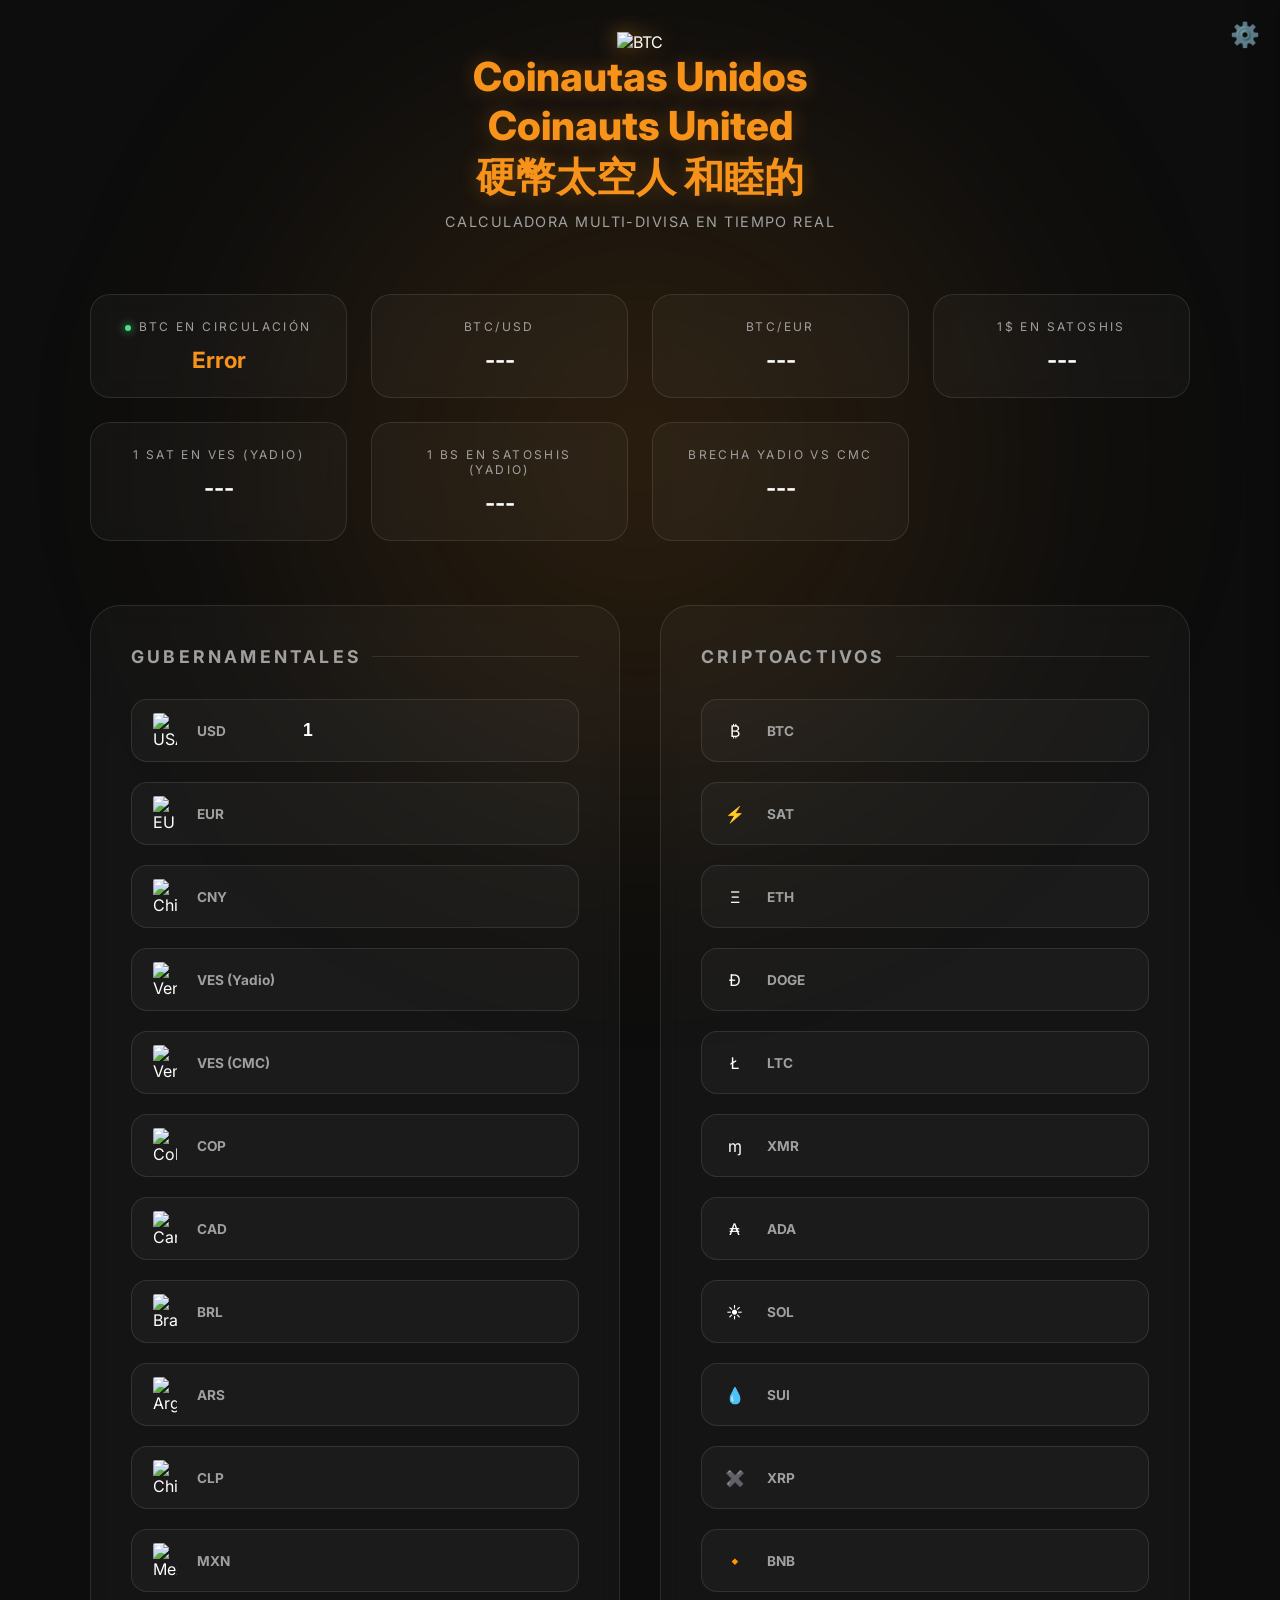
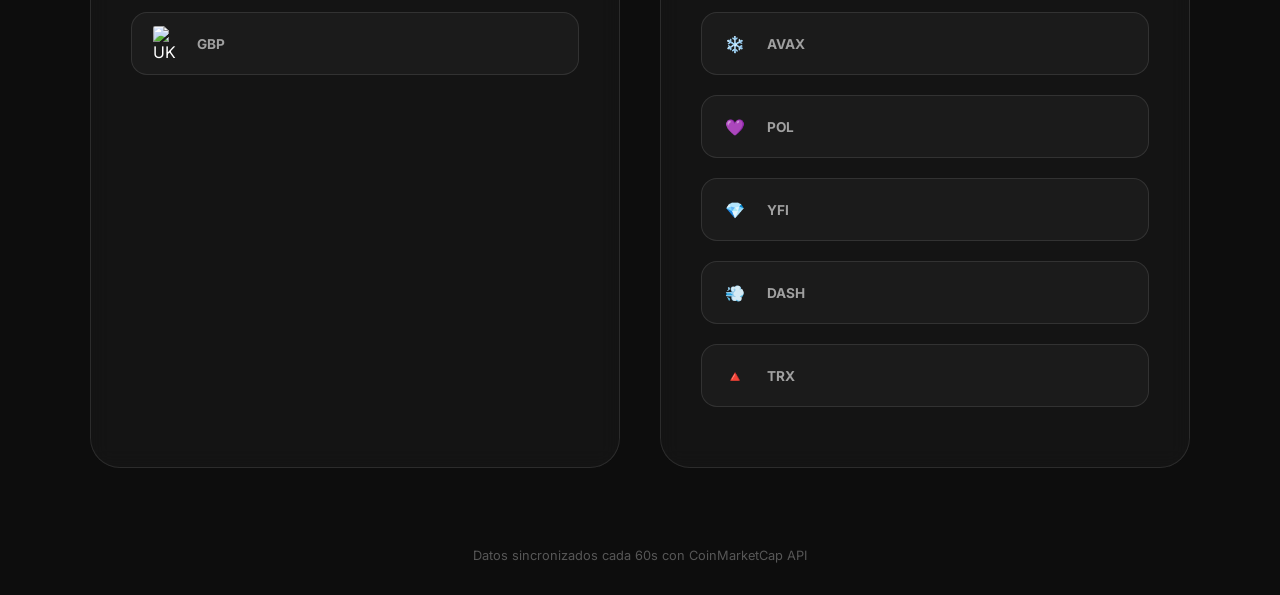
==== index.html @ e96ce552 "Refactor calculator with premium UI and mobile support" ====
<!DOCTYPE html>
<html lang="es">

<head>
    <meta charset="UTF-8">
    <meta name="viewport" content="width=device-width, initial-scale=1.0">
    <title>Coinautas v2 | Calculadora Cripto</title>
    <link rel="stylesheet" href="calc.css">
    <link href="https://fonts.googleapis.com/css2?family=Inter:wght@400;600;700;800&display=swap" rel="stylesheet">
</head>

<body>
    <div class="background-glow"></div>
    <div class="dashboard">
        <header>
            <div class="settings-control" id="settings-trigger">
                <span>⚙️</span>
            </div>
            <img src="https://cryptologos.cc/logos/bitcoin-btc-logo.svg" alt="BTC" class="header-logo">
            <h1>Coinautas Unidos <br>Coinauts United <br>硬幣太空人 和睦的</h1>
            <p>Calculadora Multi-Divisa en Tiempo Real</p>
        </header>

        <!-- Settings Panel -->
        <div id="settings-panel" class="settings-panel">
            <div class="settings-header">
                <h3>Configuración de Vista</h3>
                <button id="close-settings" class="close-btn">&times;</button>
            </div>
            <div id="visibility-list" class="visibility-list">
                <!-- Dynamically populated -->
            </div>
            <div class="suggestion-box">
                <button id="suggest-btn" class="suggest-btn">📥 Sugerir nueva moneda</button>
            </div>
        </div>
        <div id="settings-overlay" class="settings-overlay"></div>

        <section class="summary">
            <div class="summary-card">
                <label>
                    <div class="dot"></div>BTC En Circulación
                </label>
                <span id="btc-supply-now">---</span>
            </div>
            <div class="summary-card">
                <label>BTC/USD</label>
                <span id="summary-usd">---</span>
            </div>
            <div class="summary-card">
                <label>BTC/EUR</label>
                <span id="summary-eur">---</span>
            </div>
            <div class="summary-card">
                <label>1$ en Satoshis</label>
                <span id="summary-usdsat">---</span>
            </div>
            <div class="summary-card">
                <label>1 Sat en VES (Yadio)</label>
                <span id="summary-vesat">---</span>
            </div>
            <div class="summary-card">
                <label>1 Bs en Satoshis (Yadio)</label>
                <span id="summary-satves">---</span>
            </div>
            <div class="summary-card highlight">
                <label>Brecha Yadio vs CMC</label>
                <span id="summary-vesdiff">---</span>
            </div>
        </section>

        <div class="groups">
            <!-- Gubernamentales -->
            <section class="group">
                <h2>Gubernamentales</h2>

                <div class="input-row">
                    <span class="flag"><img src="https://flagcdn.com/us.svg" alt="USA"></span>
                    <span class="label">USD</span>
                    <input type="number" id="USD" value="1">
                </div>

                <div class="input-row">
                    <span class="flag"><img src="https://flagcdn.com/eu.svg" alt="EU"></span>
                    <span class="label">EUR</span>
                    <input type="number" id="EUR">
                </div>

                <div class="input-row">
                    <span class="flag"><img src="https://flagcdn.com/cn.svg" alt="China"></span>
                    <span class="label">CNY</span>
                    <input type="number" id="CNY">
                </div>

                <div class="input-row">
                    <span class="flag"><img src="https://flagcdn.com/ve.svg" alt="Venezuela"></span>
                    <span class="label">VES (Yadio)</span>
                    <input type="number" id="VES_YADIO">
                </div>

                <div class="input-row">
                    <span class="flag"><img src="https://flagcdn.com/ve.svg" alt="Venezuela"></span>
                    <span class="label">VES (CMC)</span>
                    <input type="number" id="VES_CMC">
                </div>

                <div class="input-row">
                    <span class="flag"><img src="https://flagcdn.com/co.svg" alt="Colombia"></span>
                    <span class="label">COP</span>
                    <input type="number" id="COP">
                </div>

                <div class="input-row">
                    <span class="flag"><img src="https://flagcdn.com/ca.svg" alt="Canada"></span>
                    <span class="label">CAD</span>
                    <input type="number" id="CAD">
                </div>

                <div class="input-row">
                    <span class="flag"><img src="https://flagcdn.com/br.svg" alt="Brazil"></span>
                    <span class="label">BRL</span>
                    <input type="number" id="BRL">
                </div>

                <div class="input-row">
                    <span class="flag"><img src="https://flagcdn.com/ar.svg" alt="Argentina"></span>
                    <span class="label">ARS</span>
                    <input type="number" id="ARS">
                </div>

                <div class="input-row">
                    <span class="flag"><img src="https://flagcdn.com/cl.svg" alt="Chile"></span>
                    <span class="label">CLP</span>
                    <input type="number" id="CLP">
                </div>

                <div class="input-row">
                    <span class="flag"><img src="https://flagcdn.com/mx.svg" alt="Mexico"></span>
                    <span class="label">MXN</span>
                    <input type="number" id="MXN">
                </div>

                <div class="input-row">
                    <span class="flag"><img src="https://flagcdn.com/gb.svg" alt="UK"></span>
                    <span class="label">GBP</span>
                    <input type="number" id="GBP">
                </div>
            </section>

            <!-- eCoins -->
            <section class="group">
                <h2>Criptoactivos</h2>

                <div class="input-row">
                    <span class="flag">₿</span>
                    <span class="label">BTC</span>
                    <input type="number" id="BTC">
                </div>

                <div class="input-row">
                    <span class="flag">⚡</span>
                    <span class="label">SAT</span>
                    <input type="number" id="SAT">
                </div>

                <div class="input-row">
                    <span class="flag">Ξ</span>
                    <span class="label">ETH</span>
                    <input type="number" id="ETH">
                </div>

                <div class="input-row">
                    <span class="flag">Ð</span>
                    <span class="label">DOGE</span>
                    <input type="number" id="DOGE">
                </div>

                <div class="input-row">
                    <span class="flag">Ł</span>
                    <span class="label">LTC</span>
                    <input type="number" id="LTC">
                </div>

                <div class="input-row">
                    <span class="flag">ɱ</span>
                    <span class="label">XMR</span>
                    <input type="number" id="XMR">
                </div>

                <div class="input-row">
                    <span class="flag">₳</span>
                    <span class="label">ADA</span>
                    <input type="number" id="ADA">
                </div>

                <div class="input-row">
                    <span class="flag">☀️</span>
                    <span class="label">SOL</span>
                    <input type="number" id="SOL">
                </div>

                <div class="input-row">
                    <span class="flag">💧</span>
                    <span class="label">SUI</span>
                    <input type="number" id="SUI">
                </div>

                <div class="input-row">
                    <span class="flag">✖️</span>
                    <span class="label">XRP</span>
                    <input type="number" id="XRP">
                </div>

                <div class="input-row">
                    <span class="flag">🔸</span>
                    <span class="label">BNB</span>
                    <input type="number" id="BNB">
                </div>

                <div class="input-row">
                    <span class="flag">❄️</span>
                    <span class="label">AVAX</span>
                    <input type="number" id="AVAX">
                </div>

                <div class="input-row">
                    <span class="flag">💜</span>
                    <span class="label">POL</span>
                    <input type="number" id="POL">
                </div>

                <div class="input-row">
                    <span class="flag">💎</span>
                    <span class="label">YFI</span>
                    <input type="number" id="YFI">
                </div>

                <div class="input-row">
                    <span class="flag">💨</span>
                    <span class="label">DASH</span>
                    <input type="number" id="DASH">
                </div>

                <div class="input-row">
                    <span class="flag">🔺</span>
                    <span class="label">TRX</span>
                    <input type="number" id="TRX">
                </div>
            </section>
        </div>

        <footer>
            Datos sincronizados cada 60s con CoinMarketCap API
        </footer>
    </div>

    <script src="calc.js"></script>
</body>

</html>
---- calc.css ----
:root {
    --primary-gold: #f7931a;
    --dark-bg: #0d0d0d;
    --card-bg: rgba(255, 255, 255, 0.03);
    --text-main: #ffffff;
    --text-dim: #a0a0a0;
    --accent-glow: rgba(247, 147, 26, 0.15);
    --border: rgba(255, 255, 255, 0.1);
}

* {
    margin: 0;
    padding: 0;
    box-sizing: border-box;
}

html,
body {
    overflow-x: hidden;
    width: 100%;
}

body {
    background-color: var(--dark-bg);
    color: var(--text-main);
    font-family: 'Inter', sans-serif;
    min-height: 100vh;
    padding: 2rem;
    display: flex;
    flex-direction: column;
    align-items: center;
}

.background-glow {
    position: fixed;
    top: 50%;
    left: 50%;
    transform: translate(-50%, -50%);
    width: 80vw;
    height: 80vw;
    background: radial-gradient(circle, var(--accent-glow) 0%, transparent 70%);
    z-index: -1;
    filter: blur(100px);
}

.dashboard {
    width: 100%;
    max-width: 1100px;
    z-index: 1;
}

header {
    text-align: center;
    margin-bottom: 4rem;
}

header h1 {
    font-size: 2.5rem;
    font-weight: 800;
    color: var(--primary-gold);
    margin-bottom: 0.5rem;
    text-shadow: 0 0 20px rgba(247, 147, 26, 0.3);
    display: flex;
    align-items: center;
    justify-content: center;
    gap: 15px;
    flex-wrap: wrap;
}

.header-logo {
    width: 45px;
    height: 45px;
    filter: drop-shadow(0 0 10px rgba(247, 147, 26, 0.5));
}

header p {
    color: var(--text-dim);
    letter-spacing: 0.1em;
    text-transform: uppercase;
    font-size: 0.9rem;
}

.summary {
    display: grid;
    grid-template-columns: repeat(auto-fit, minmax(220px, 1fr));
    gap: 1.5rem;
    margin-bottom: 4rem;
}

.summary-card {
    background: var(--card-bg);
    backdrop-filter: blur(10px);
    -webkit-backdrop-filter: blur(10px);
    border: 1px solid var(--border);
    padding: 1.5rem;
    border-radius: 20px;
    text-align: center;
    transition: transform 0.3s ease, border-color 0.3s ease;
}

.summary-card:hover {
    transform: translateY(-5px);
    border-color: rgba(247, 147, 26, 0.4);
}

.summary-card label {
    display: block;
    font-size: 0.75rem;
    color: var(--text-dim);
    text-transform: uppercase;
    letter-spacing: 0.15rem;
    margin-bottom: 0.75rem;
}

.summary-card span {
    font-size: 1.4rem;
    font-weight: 700;
    color: var(--text-main);
}

#btc-supply-now {
    color: var(--primary-gold);
}

.groups {
    display: grid;
    grid-template-columns: 1fr 1fr;
    gap: 2.5rem;
}

/* Settings & Visibility */
.settings-control {
    position: absolute;
    top: 20px;
    right: 20px;
    font-size: 1.5rem;
    cursor: pointer;
    z-index: 100;
    transition: transform 0.3s ease;
    opacity: 0.7;
}

.settings-control:hover {
    transform: rotate(45deg);
    opacity: 1;
}

.settings-panel {
    position: fixed;
    top: 0;
    right: -320px;
    width: 300px;
    height: 100%;
    background: rgba(15, 15, 20, 0.95);
    backdrop-filter: blur(20px);
    z-index: 1000;
    padding: 20px;
    box-shadow: -10px 0 30px rgba(0, 0, 0, 0.5);
    transition: right 0.3s cubic-bezier(0.16, 1, 0.3, 1);
    display: flex;
    flex-direction: column;
}

.settings-panel.open {
    right: 0;
}

.settings-header {
    display: flex;
    justify-content: space-between;
    align-items: center;
    margin-bottom: 20px;
    border-bottom: 1px solid rgba(255, 255, 255, 0.1);
    padding-bottom: 10px;
}

.close-btn {
    background: none;
    border: none;
    color: white;
    font-size: 2rem;
    cursor: pointer;
}

.visibility-list {
    flex: 1;
    overflow-y: auto;
    padding-right: 10px;
}

.visibility-item {
    display: flex;
    align-items: center;
    gap: 12px;
    padding: 10px;
    margin-bottom: 5px;
    border-radius: 8px;
    background: rgba(255, 255, 255, 0.03);
    cursor: pointer;
    transition: background 0.2s;
}

.visibility-item:hover {
    background: rgba(255, 255, 255, 0.08);
}

.group-header {
    font-size: 0.8rem;
    text-transform: uppercase;
    color: rgba(255, 255, 255, 0.4);
    letter-spacing: 1px;
    margin: 15px 0 10px 10px;
    font-weight: 700;
}

.mini-flag {
    width: 20px;
    height: 14px;
    object-fit: cover;
    border-radius: 2px;
}

.mini-icon {
    width: 20px;
    text-align: center;
    color: var(--primary-gold);
    font-weight: bold;
}

.visibility-item input {
    cursor: pointer;
}

.settings-overlay {
    position: fixed;
    top: 0;
    left: 0;
    width: 100%;
    height: 100%;
    background: rgba(0, 0, 0, 0.5);
    z-index: 999;
    display: none;
}

.settings-overlay.show {
    display: block;
}

.suggestion-box {
    margin-top: 20px;
    border-top: 1px solid rgba(255, 255, 255, 0.1);
    padding-top: 20px;
}

.suggest-btn {
    width: 100%;
    padding: 12px;
    border-radius: 8px;
    border: 1px dashed rgba(255, 255, 255, 0.3);
    background: none;
    color: var(--primary-gold);
    cursor: pointer;
    transition: all 0.2s;
}

.suggest-btn:hover {
    background: rgba(247, 147, 26, 0.1);
    border-color: var(--primary-gold);
}

@media (max-width: 900px) {
    body {
        padding: 1rem;
    }

    header {
        margin-bottom: 2rem;
    }

    header h1 {
        font-size: 1.8rem;
    }

    .groups {
        grid-template-columns: 1fr;
        gap: 1.5rem;
    }

    .group {
        padding: 1.5rem;
    }

    .summary {
        grid-template-columns: repeat(2, 1fr);
        gap: 1rem;
        margin-bottom: 2rem;
    }

    .summary-card {
        padding: 1rem;
    }

    .summary-card span {
        font-size: 1.1rem;
    }
}

/* Extra small devices (iPhone SE focus: 320px - 375px) */
@media (max-width: 480px) {
    header h1 {
        font-size: 1.4rem;
        word-break: break-word;
    }

    .summary-card label {
        letter-spacing: 0.05rem;
        font-size: 0.7rem;
    }

    .summary {
        grid-template-columns: 1fr;
    }

    .input-row {
        gap: 0;
    }

    .input-row .flag {
        width: 45px;
        padding: 0 0.5rem;
    }

    .input-row .label {
        width: 65px;
        font-size: 0.7rem;
    }

    input {
        padding: 0.75rem;
        font-size: 1rem;
    }

    .group {
        padding: 1rem;
    }
}

.group {
    background: var(--card-bg);
    backdrop-filter: blur(10px);
    border: 1px solid var(--border);
    border-radius: 30px;
    padding: 2.5rem;
}

.group h2 {
    font-size: 1.1rem;
    text-transform: uppercase;
    letter-spacing: 0.2rem;
    margin-bottom: 2rem;
    color: var(--text-dim);
    display: flex;
    align-items: center;
    gap: 10px;
}

.group h2::after {
    content: '';
    flex: 1;
    height: 1px;
    background: var(--border);
}

.input-row {
    display: flex;
    align-items: center;
    margin-bottom: 1.25rem;
    background: rgba(255, 255, 255, 0.03);
    border: 1px solid var(--border);
    border-radius: 16px;
    padding: 4px 0;
    transition: all 0.3s cubic-bezier(0.4, 0, 0.2, 1);
}

.input-row:focus-within {
    border-color: var(--primary-gold);
    background: rgba(247, 147, 26, 0.05);
    box-shadow: 0 0 20px rgba(247, 147, 26, 0.1);
}

.input-row .flag {
    padding: 0 1.25rem;
    display: flex;
    align-items: center;
    justify-content: center;
    width: 65px;
}

.input-row .flag img {
    width: 24px;
    height: auto;
    border-radius: 2px;
}

.input-row .label {
    width: 90px;
    font-weight: 700;
    font-size: 0.85rem;
    color: var(--text-dim);
}

input {
    flex: 1;
    background: transparent;
    border: none;
    color: white;
    padding: 1rem;
    font-size: 1.1rem;
    font-weight: 600;
    outline: none;
}

footer {
    margin-top: 5rem;
    color: var(--text-dim);
    font-size: 0.8rem;
    text-align: center;
    opacity: 0.5;
}

.dot {
    display: inline-block;
    width: 6px;
    height: 6px;
    background-color: #4ade80;
    border-radius: 50%;
    margin-right: 8px;
    box-shadow: 0 0 8px #4ade80;
    animation: pulse 2s infinite;
}

@keyframes pulse {
    0% {
        opacity: 0.4;
    }

    50% {
        opacity: 1;
    }

    100% {
        opacity: 0.4;
    }
}
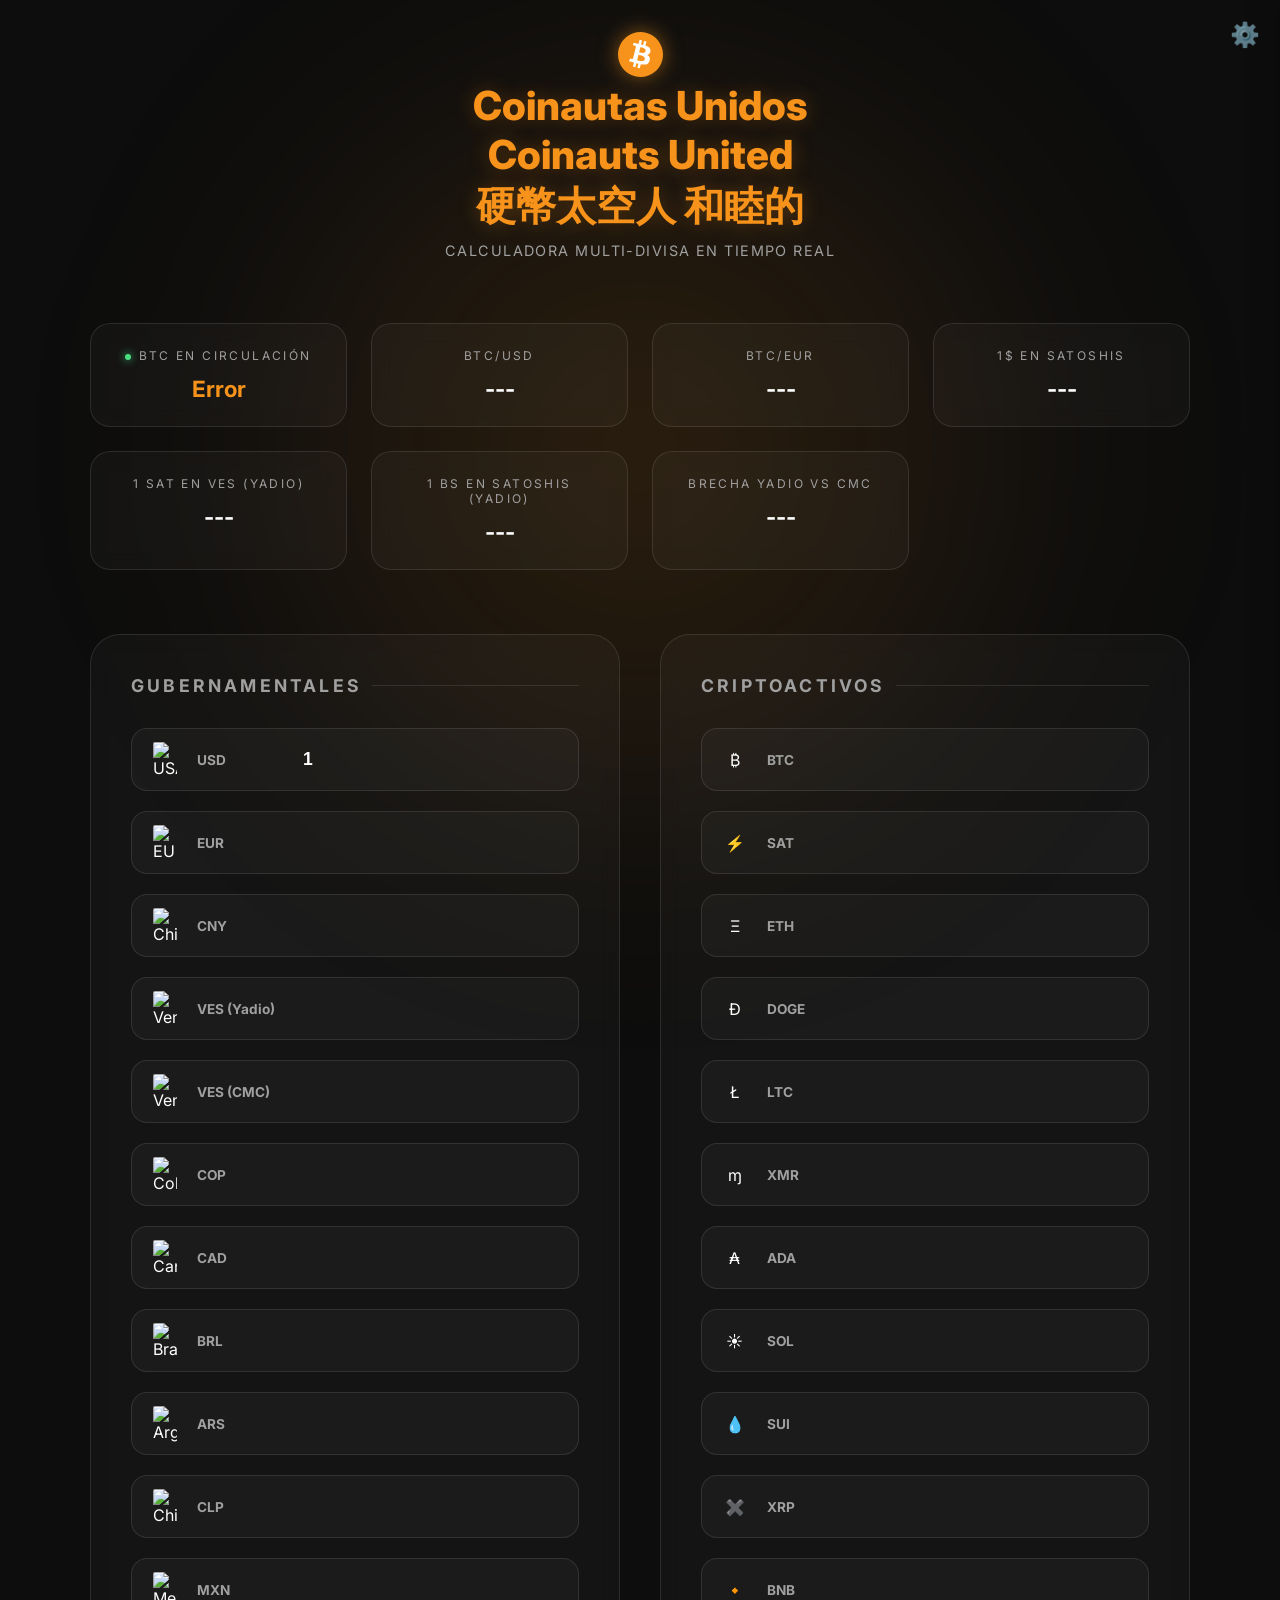
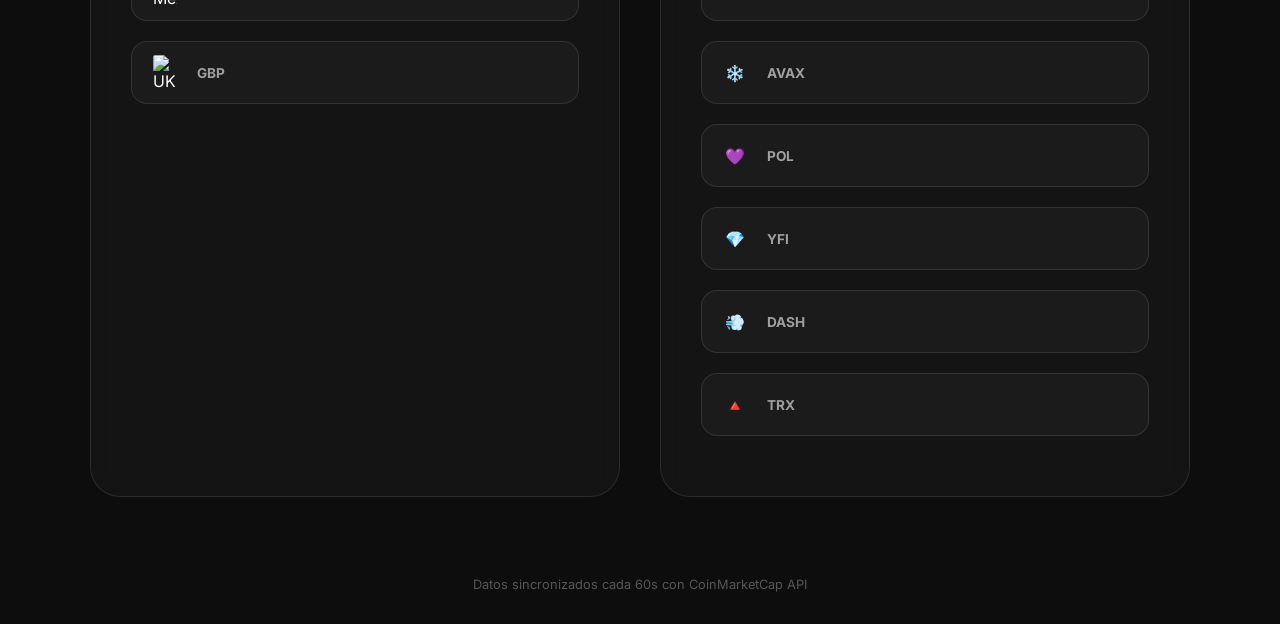
==== commit e05c45cc: "Fix broken BTC logo by using local SVG asset" ====
--- a/index.html
+++ b/index.html
@@ -16,7 +16,7 @@
             <div class="settings-control" id="settings-trigger">
                 <span>⚙️</span>
             </div>
-            <img src="https://cryptologos.cc/logos/bitcoin-btc-logo.svg" alt="BTC" class="header-logo">
+            <img src="bitcoin-btc-logo.svg" alt="BTC" class="header-logo">
             <h1>Coinautas Unidos <br>Coinauts United <br>硬幣太空人 和睦的</h1>
             <p>Calculadora Multi-Divisa en Tiempo Real</p>
         </header>
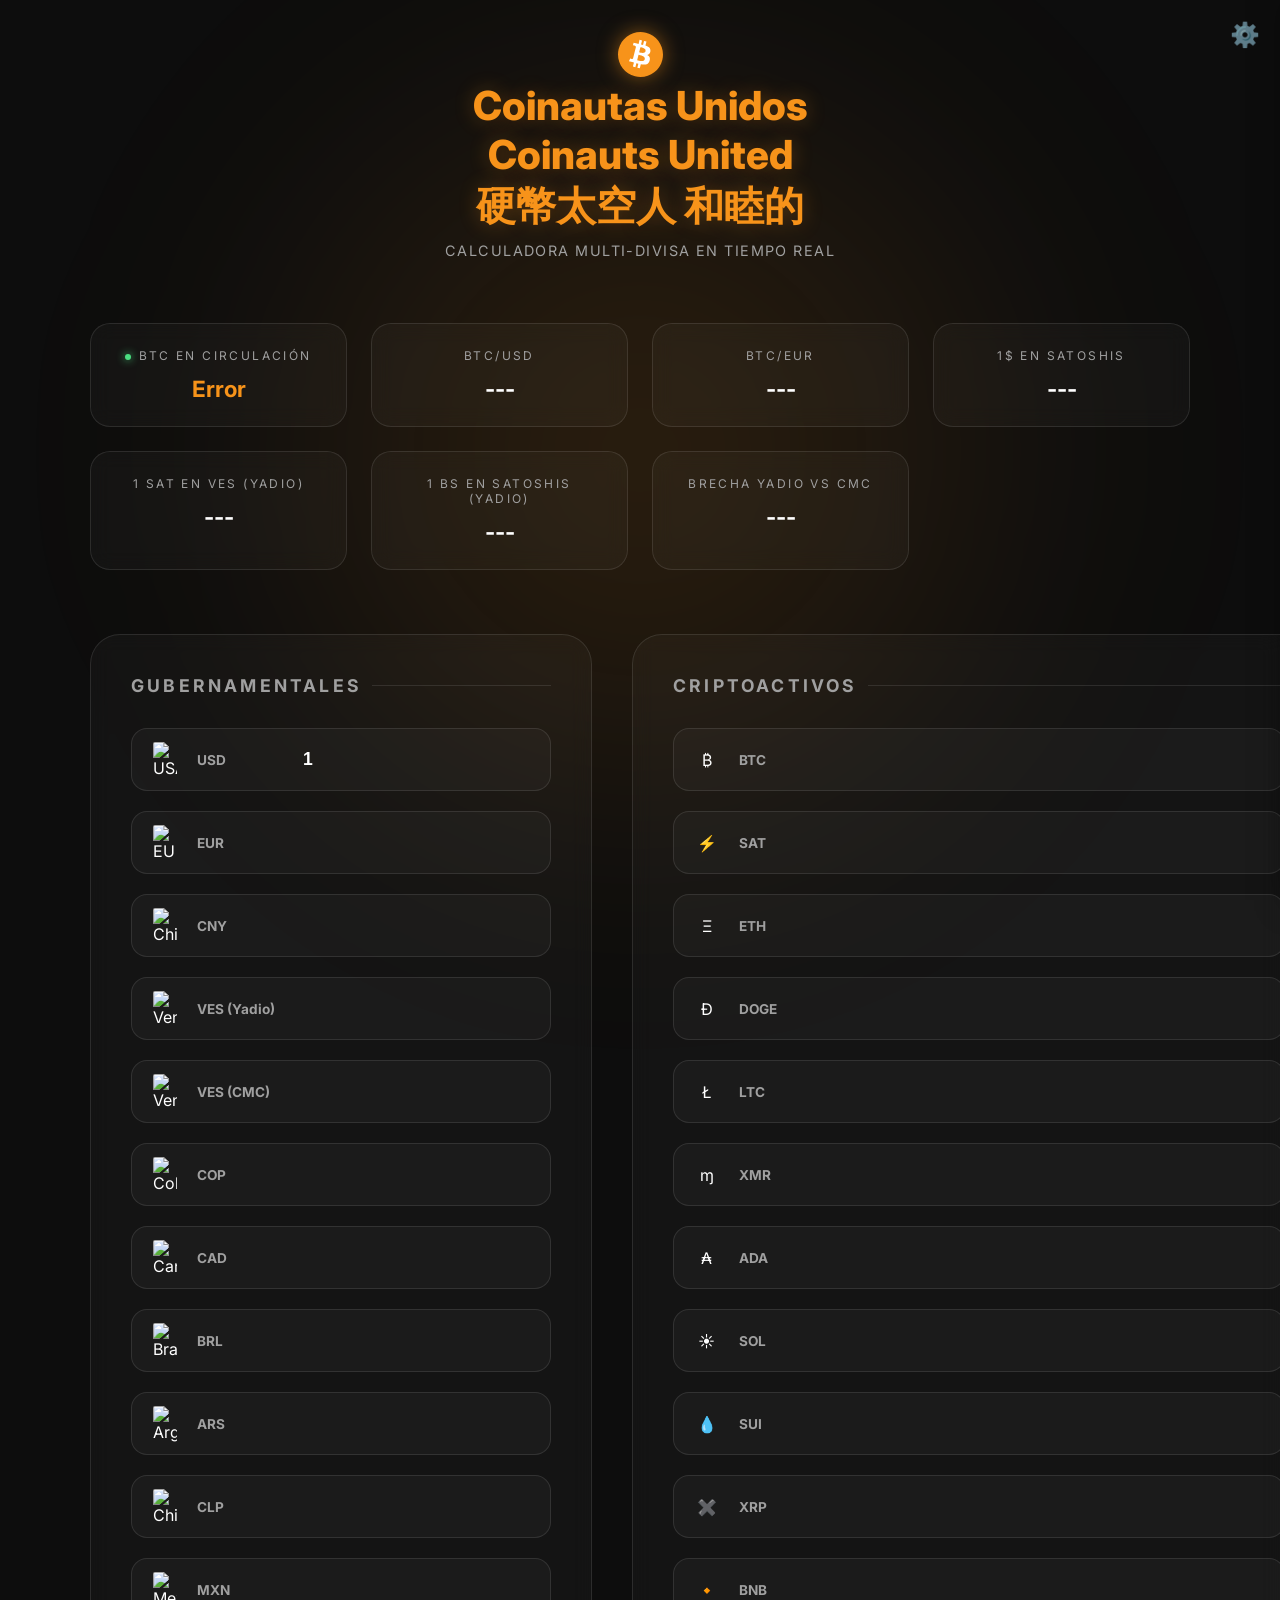
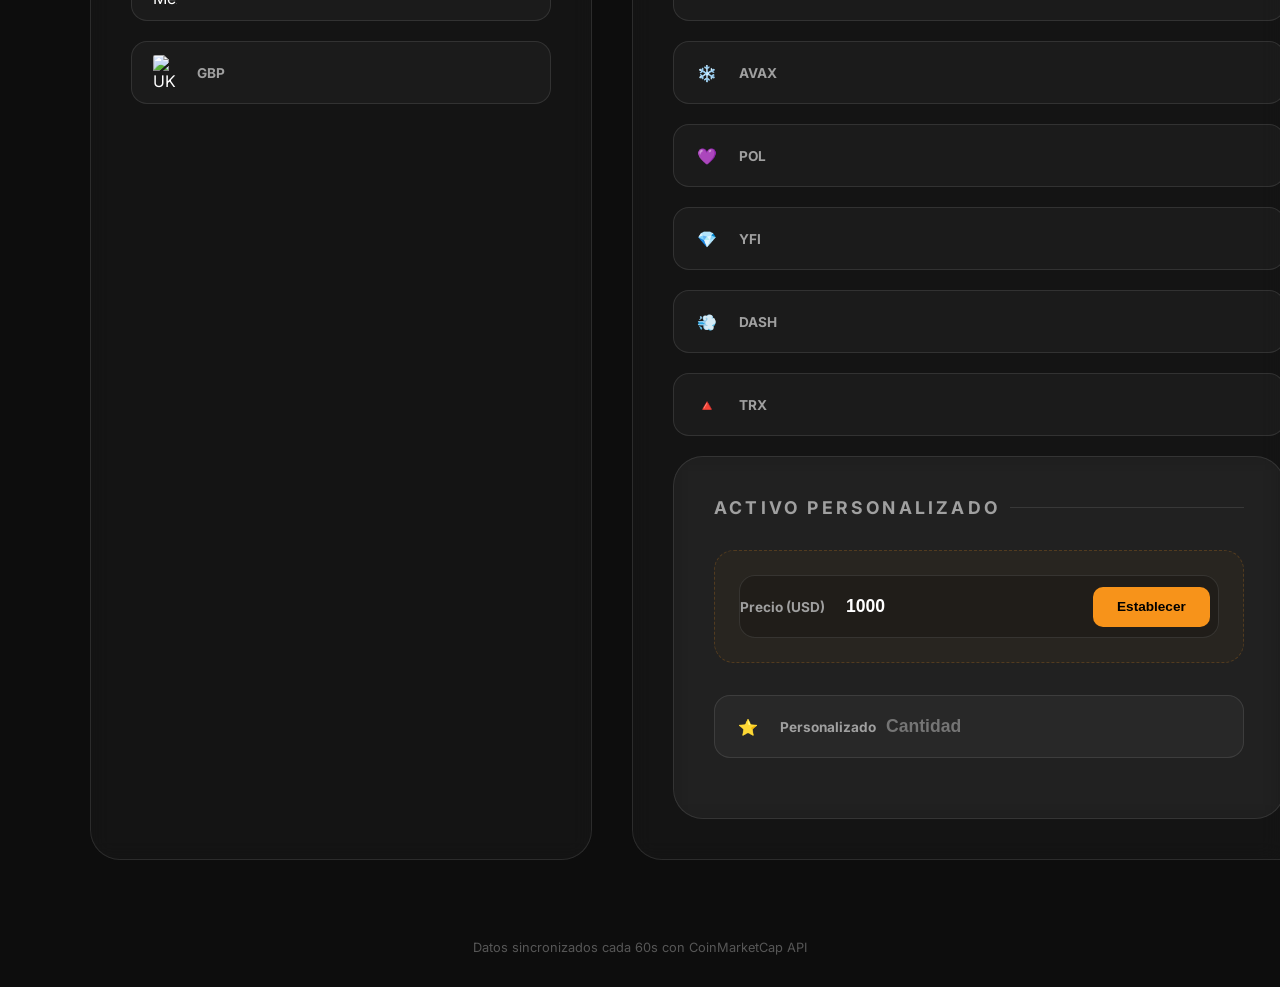
==== commit c898eddf: "Fix BTC supply fallback and add Custom Asset feature" ====
--- a/index.html
+++ b/index.html
@@ -7,6 +7,7 @@
     <title>Coinautas v2 | Calculadora Cripto</title>
     <link rel="stylesheet" href="calc.css">
     <link href="https://fonts.googleapis.com/css2?family=Inter:wght@400;600;700;800&display=swap" rel="stylesheet">
+    <meta name="google-site-verification" content="p2G6J7L00_CJWH0tSEEcDR4_6JRcZovm3oFJErYtngI" />
 </head>
 
 <body>
@@ -246,6 +247,23 @@
                     <span class="label">TRX</span>
                     <input type="number" id="TRX">
                 </div>
+            <!-- Activo Personalizado -->
+            <section class="group" id="custom-group">
+                <h2>Activo Personalizado</h2>
+                
+                <div class="custom-controls">
+                    <div class="input-row price-setting">
+                        <span class="label">Precio (USD)</span>
+                        <input type="number" id="custom-price" value="1000" placeholder="Precio en USD">
+                        <button id="set-custom-price-btn" class="action-btn">Establecer</button>
+                    </div>
+                </div>
+
+                <div class="input-row">
+                    <span class="flag">⭐</span>
+                    <span class="label">Personalizado</span>
+                    <input type="number" id="CUSTOM" placeholder="Cantidad">
+                </div>
             </section>
         </div>
 
--- a/calc.css
+++ b/calc.css
@@ -428,6 +428,55 @@
     opacity: 0.5;
 }
 
+/* Custom Asset Styles */
+#custom-group {
+    grid-column: 1 / -1;
+    margin-top: 1rem;
+}
+
+.custom-controls {
+    margin-bottom: 2rem;
+    padding: 1.5rem;
+    background: rgba(247, 147, 26, 0.03);
+    border: 1px dashed rgba(247, 147, 26, 0.2);
+    border-radius: 20px;
+}
+
+.price-setting {
+    background: rgba(0, 0, 0, 0.2);
+    margin-bottom: 0;
+}
+
+.action-btn {
+    background: var(--primary-gold);
+    color: black;
+    border: none;
+    padding: 0 1.5rem;
+    height: 40px;
+    border-radius: 10px;
+    font-weight: 700;
+    cursor: pointer;
+    margin-right: 8px;
+    transition: all 0.3s ease;
+    font-size: 0.85rem;
+    white-space: nowrap;
+}
+
+.action-btn:hover {
+    transform: translateY(-2px);
+    box-shadow: 0 5px 15px rgba(247, 147, 26, 0.3);
+}
+
+.action-btn:active {
+    transform: translateY(0);
+}
+
+@media (max-width: 900px) {
+    #custom-group {
+        grid-column: auto;
+    }
+}
+
 .dot {
     display: inline-block;
     width: 6px;
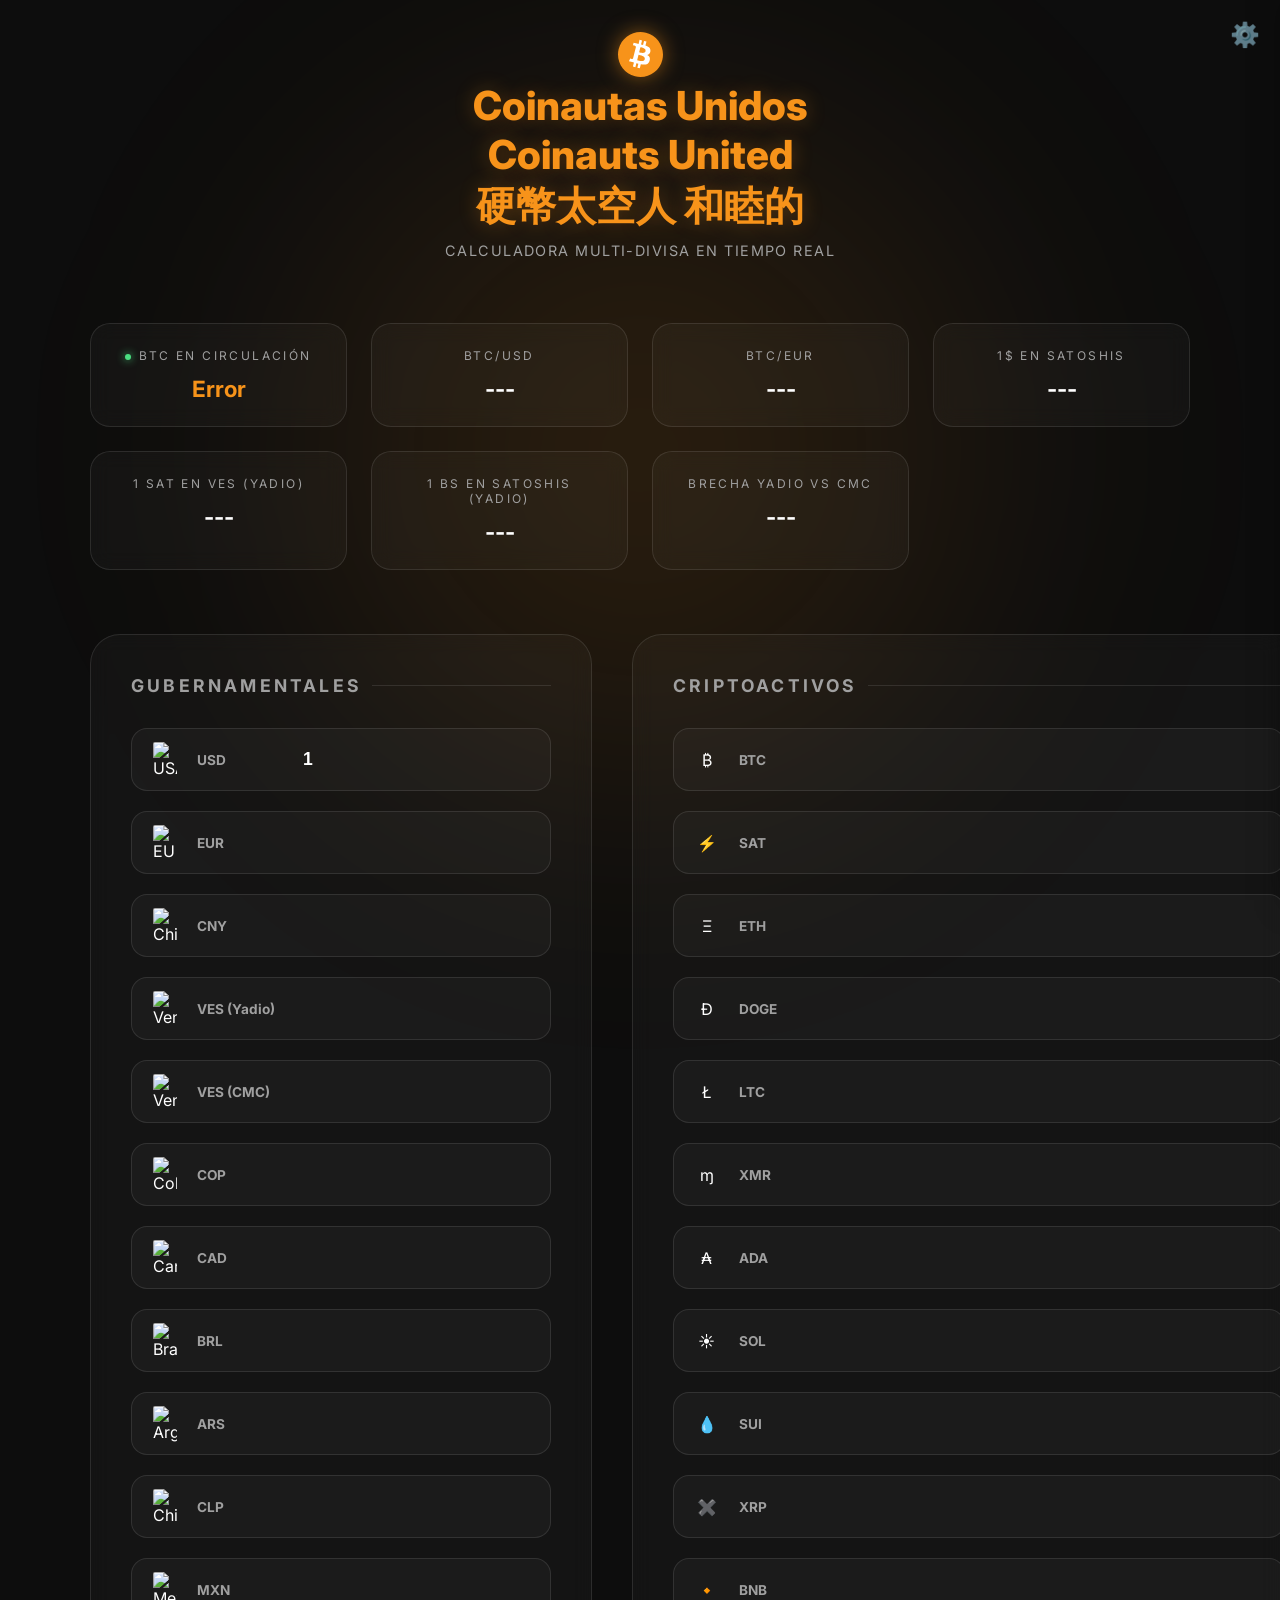
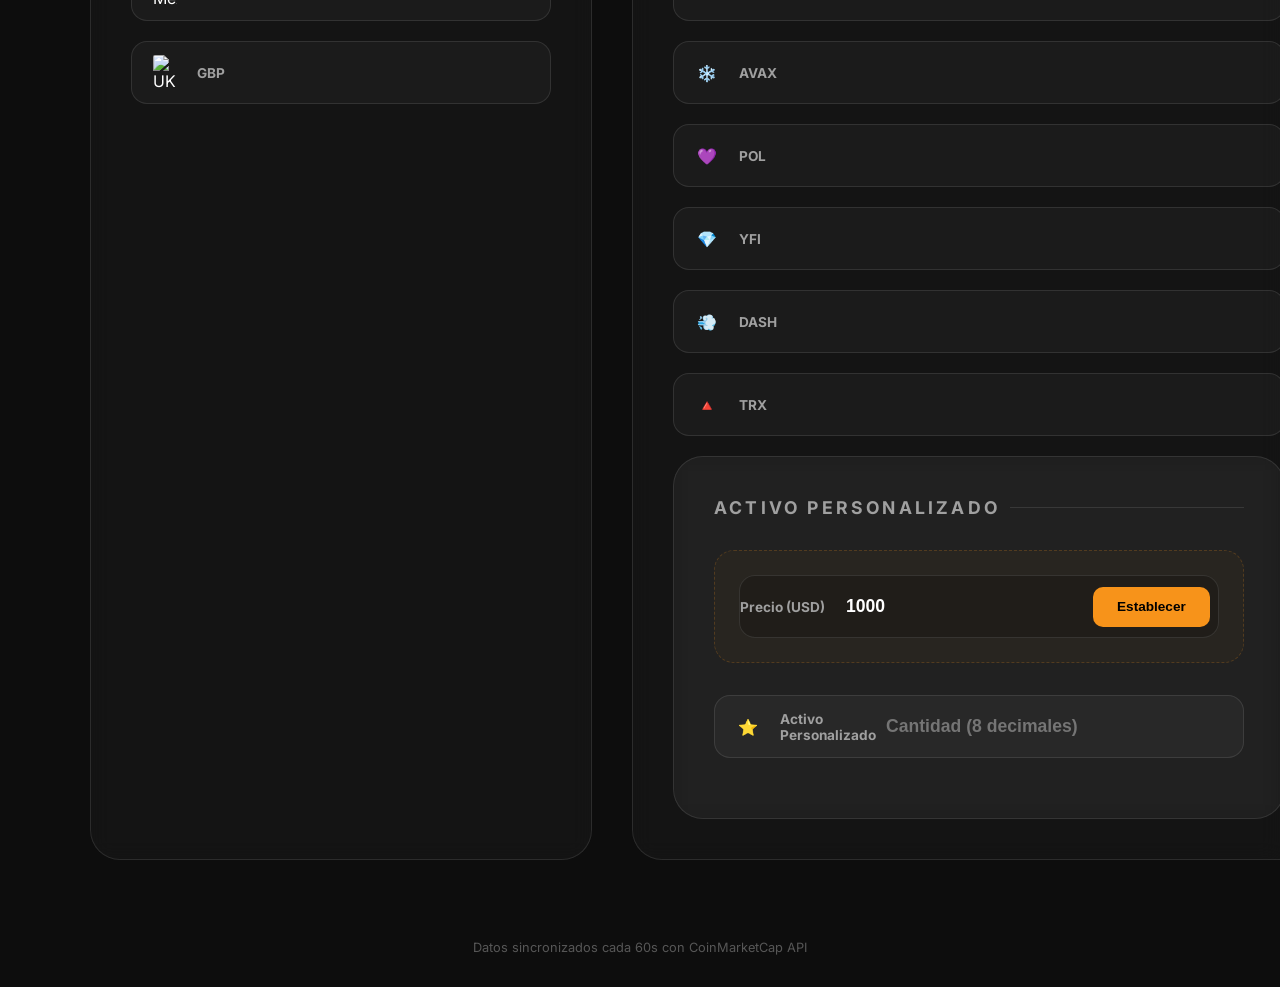
==== commit a883e806: "Update Custom Asset with 8-decimal precision" ====
--- a/index.html
+++ b/index.html
@@ -261,8 +261,8 @@
 
                 <div class="input-row">
                     <span class="flag">⭐</span>
-                    <span class="label">Personalizado</span>
-                    <input type="number" id="CUSTOM" placeholder="Cantidad">
+                    <span class="label">Activo Personalizado</span>
+                    <input type="number" id="CUSTOM" placeholder="Cantidad (8 decimales)" step="0.00000001">
                 </div>
             </section>
         </div>
